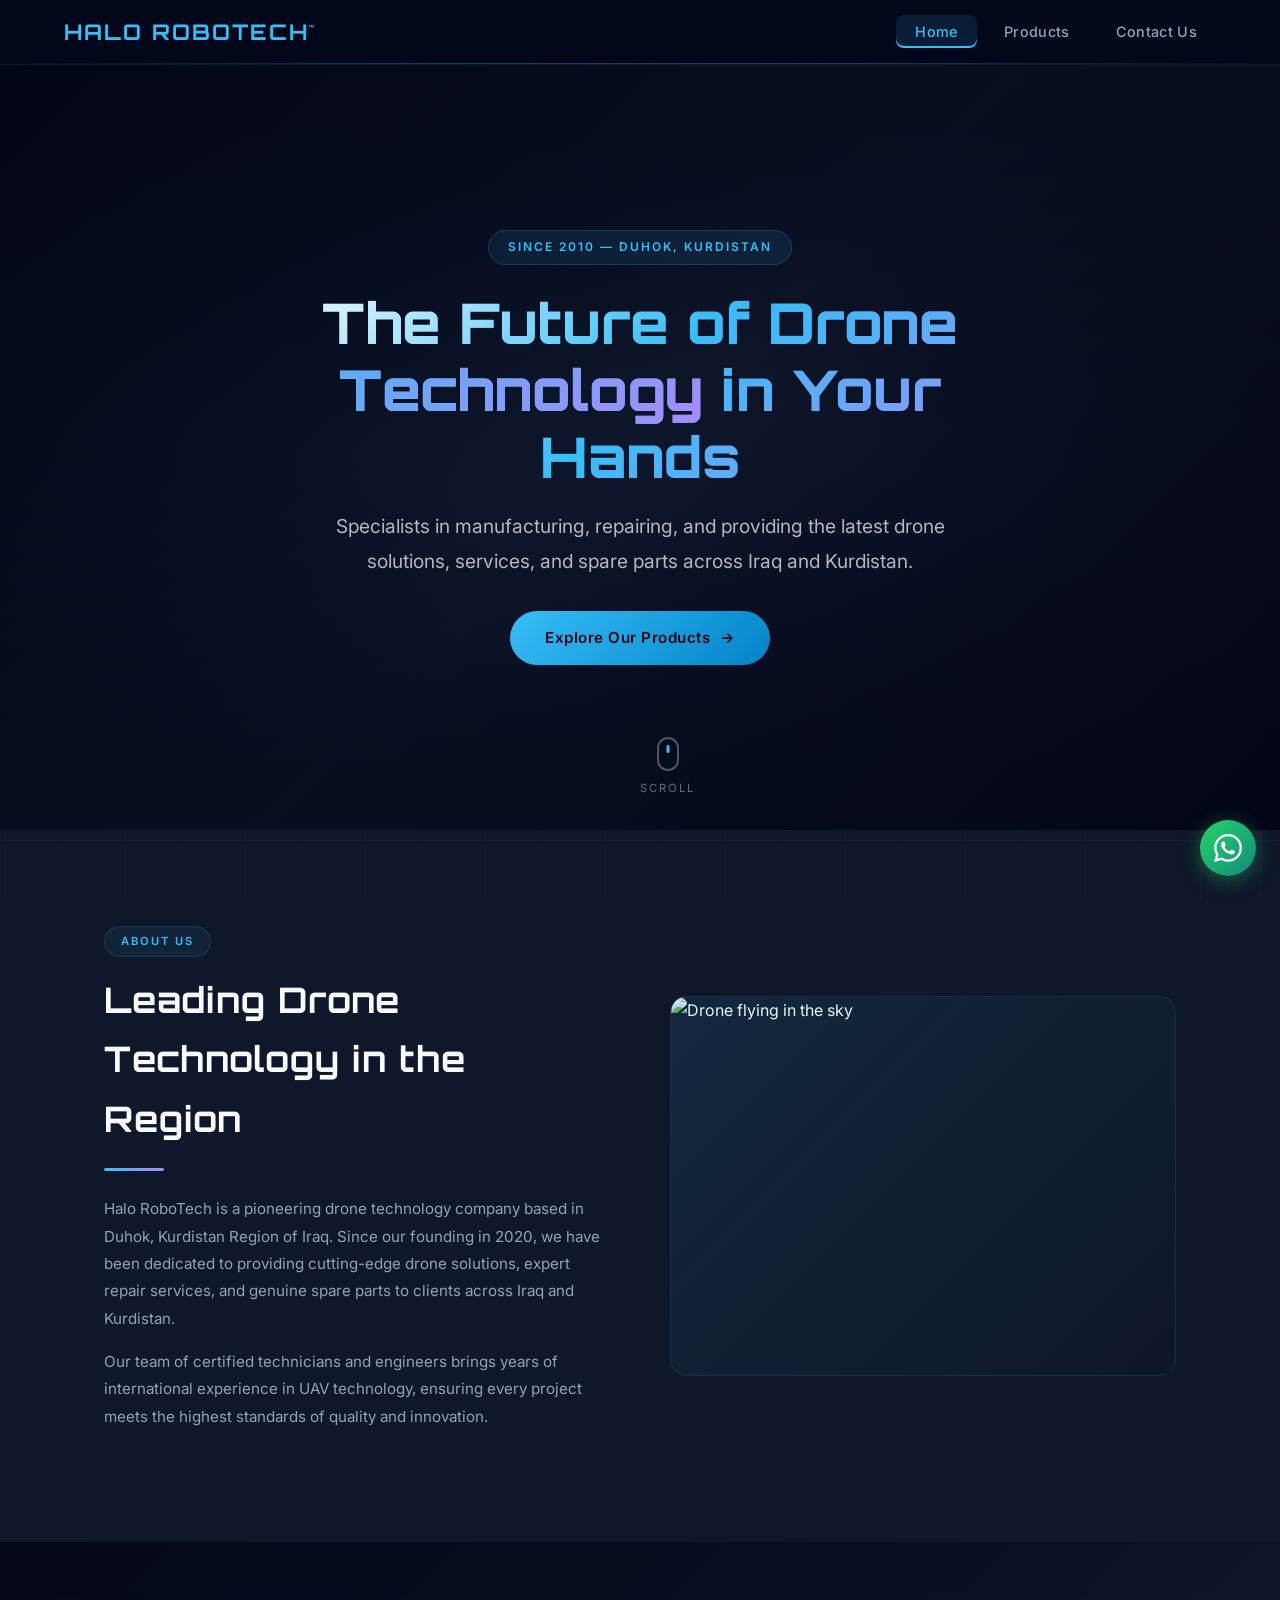
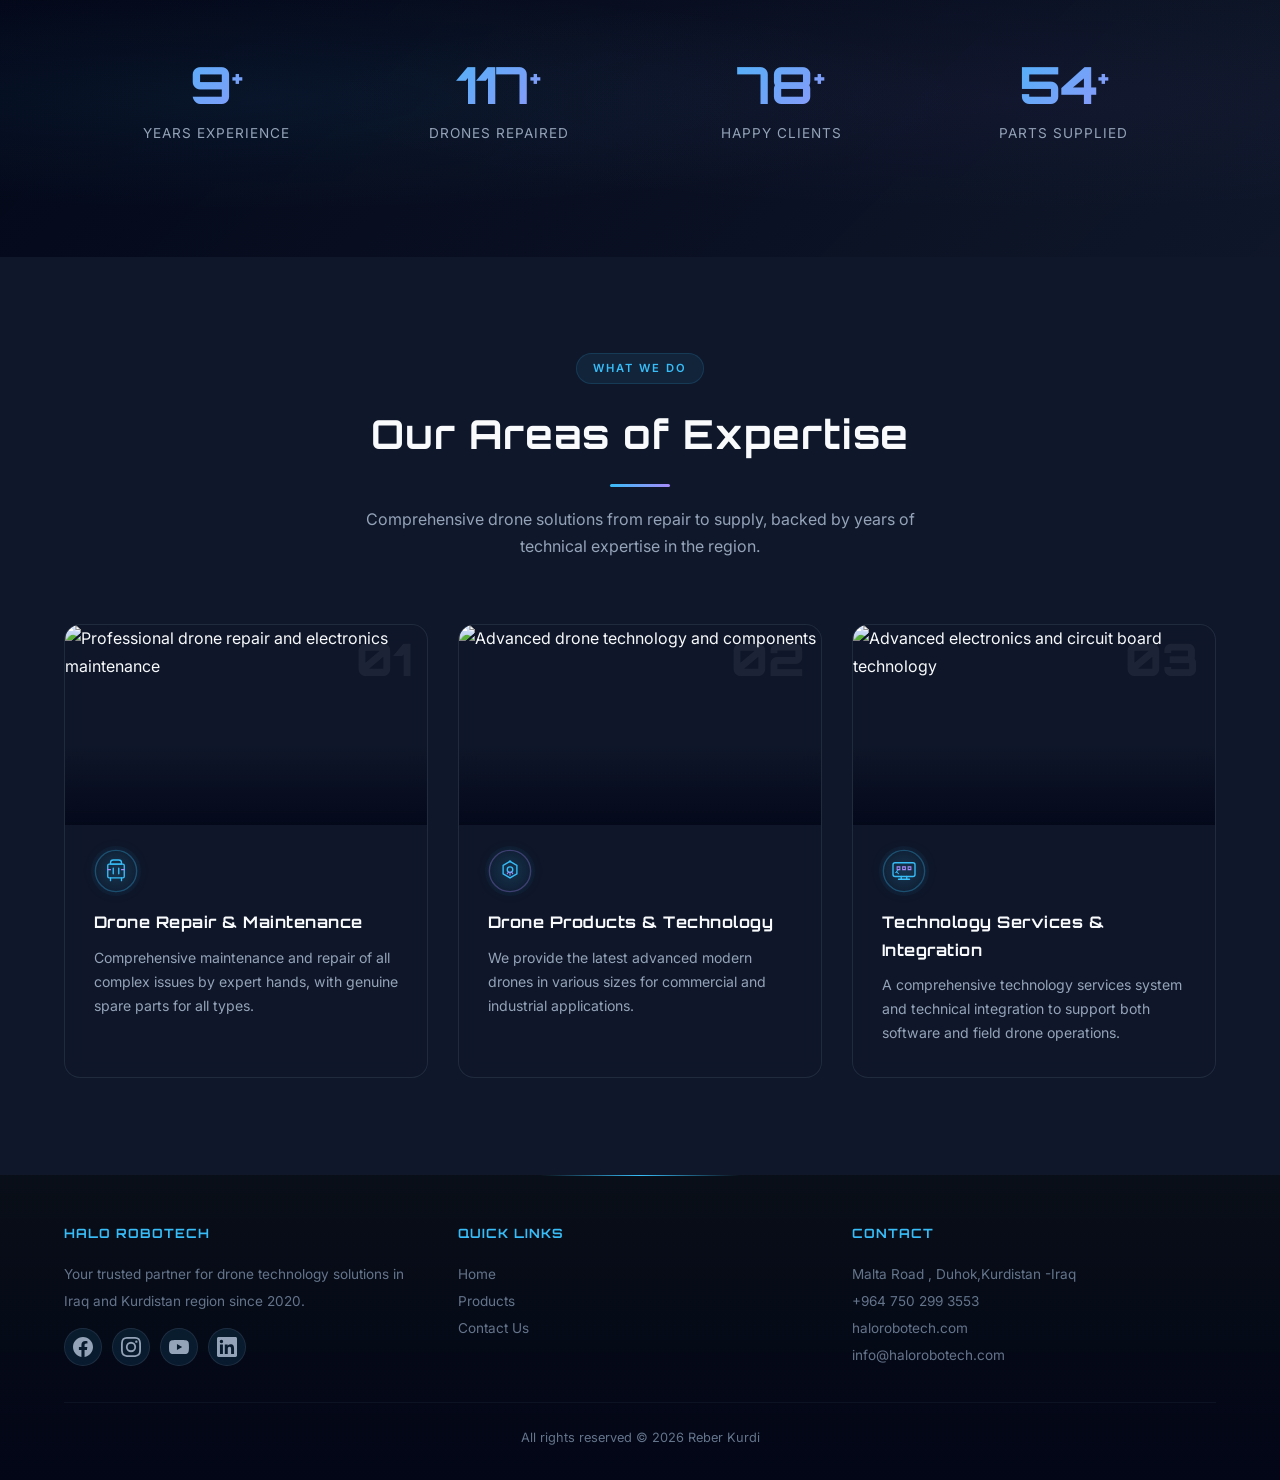
==== index.html @ e3383bbc "Add Halo RoboTech static website Static multi-page site (home, products, contact) with shared styles" ====
<!DOCTYPE html>
<html lang="en">
<head>
    <meta charset="UTF-8">
    <meta name="viewport" content="width=device-width, initial-scale=1.0">
    <title>Halo RoboTech | Home</title>
    <link rel="stylesheet" href="style.css">
</head>
<body>

    <!-- ============================================================
         HEADER
         ============================================================ -->
    <header>
        <a href="index.html" class="logo">Halo RoboTech</a>

        <!-- Hamburger -->
        <button class="hamburger" id="hamburger" aria-label="Toggle navigation">
            <span></span>
            <span></span>
            <span></span>
        </button>

        <nav id="nav">
            <ul>
                <li><a href="index.html" class="active" aria-current="page">Home</a></li>
                <li><a href="products.html">Products</a></li>
                <li><a href="contact.html">Contact Us</a></li>
            </ul>
        </nav>
    </header>

    <!-- Mobile nav overlay -->
    <div class="nav-overlay" id="navOverlay"></div>

    <!-- ============================================================
         HERO SECTION
         ============================================================ -->
    <section class="hero-slider">
        <div class="particles">
            <span class="particle"></span>
            <span class="particle"></span>
            <span class="particle"></span>
            <span class="particle"></span>
            <span class="particle"></span>
            <span class="particle"></span>
            <span class="particle"></span>
            <span class="particle"></span>
            <span class="particle"></span>
            <span class="particle"></span>
        </div>

        <div class="hero-content">
            <span class="badge">Since 2010 — Duhok, Kurdistan</span>
            <h1>The Future of <span class="highlight">Drone Technology</span> in Your Hands</h1>
            <p>Specialists in manufacturing, repairing, and providing the latest drone solutions, services, and spare parts across Iraq and Kurdistan.</p>
            <a href="products.html" class="hero-cta">
                Explore Our Products
                <span class="arrow">→</span>
            </a>
        </div>

        <div class="hero-scroll-indicator">
            <div class="mouse"></div>
            <span>Scroll</span>
        </div>
    </section>

    <!-- ============================================================
         ABOUT SECTION
         ============================================================ -->
    <section class="about-section">
        <div class="about-content fade-in">
            <span class="section-subtitle">About Us</span>
            <h2>Leading Drone Technology in the Region</h2>
            <div class="section-divider"></div>
            <p>Halo RoboTech is a pioneering drone technology company based in Duhok, Kurdistan Region of Iraq. Since our founding in 2020, we have been dedicated to providing cutting-edge drone solutions, expert repair services, and genuine spare parts to clients across Iraq and Kurdistan.</p>
            <p>Our team of certified technicians and engineers brings years of international experience in UAV technology, ensuring every project meets the highest standards of quality and innovation.</p>
        </div>
        <div class="about-image fade-in-right">
            <img src="https://images.unsplash.com/photo-1473968512647-3e447244af8f?q=80&w=100&fit=crop" alt="Drone flying in the sky" loading="lazy">
        </div>
    </section>

    <!-- ============================================================
         STATS SECTION
         ============================================================ -->
    <section class="stats-section">
        <div class="stats-grid">
            <div class="stat-item fade-in">
                <div class="stat-number" data-target="12">0<span class="stat-plus">+</span></div>
                <div class="stat-label">Years Experience</div>
            </div>
            <div class="stat-item fade-in" style="transition-delay: 0.1s;">
                <div class="stat-number" data-target="150">0<span class="stat-plus">+</span></div>
                <div class="stat-label">Drones Repaired</div>
            </div>
            <div class="stat-item fade-in" style="transition-delay: 0.2s;">
                <div class="stat-number" data-target="100">0<span class="stat-plus">+</span></div>
                <div class="stat-label">Happy Clients</div>
            </div>
            <div class="stat-item fade-in" style="transition-delay: 0.3s;">
                <div class="stat-number" data-target="70">0<span class="stat-plus">+</span></div>
                <div class="stat-label">Parts Supplied</div>
            </div>
        </div>
    </section>

    <!-- ============================================================
         SERVICES SECTION
         ============================================================ -->
    <section class="services-section">
        <div class="section-header fade-in">
            <span class="section-subtitle">What We Do</span>
            <h2>Our Areas of Expertise</h2>
            <div class="section-divider"></div>
            <p class="section-description">Comprehensive drone solutions from repair to supply, backed by years of technical expertise in the region.</p>
        </div>

        <div class="cards-container">
            <!-- Card 1 — Drone Repair -->
            <div class="card-visual fade-in">
                <div class="card-visual-img">
                    <img src="https://images.unsplash.com/photo-1581091226825-a6a2a5aee158?q=80&w=600&fit=crop" alt="Professional drone repair and electronics maintenance" loading="lazy">
                    <span class="card-number">01</span>
                </div>
                <div class="card-body">
                    <div class="icon-svg">
                        <svg viewBox="0 0 64 64" fill="none" xmlns="http://www.w3.org/2000/svg">
                            <circle cx="32" cy="32" r="30" stroke="#38bdf8" stroke-width="2" opacity="0.3"/>
                            <path d="M24 20c0-2.2 1.8-4 4-4h8c2.2 0 4 1.8 4 4v2h-16v-2z" stroke="#38bdf8" stroke-width="2" fill="none"/>
                            <rect x="20" y="22" width="24" height="20" rx="2" stroke="#38bdf8" stroke-width="2" fill="none"/>
                            <path d="M28 28v8M36 28v8" stroke="#38bdf8" stroke-width="2" stroke-linecap="round"/>
                            <path d="M20 30h4M40 30h4" stroke="#a78bfa" stroke-width="1.5" stroke-linecap="round"/>
                            <path d="M24 42v4M40 42v4" stroke="#38bdf8" stroke-width="2" stroke-linecap="round"/>
                        </svg>
                    </div>
                    <h3>Drone Repair &amp; Maintenance</h3>
                    <p>Comprehensive maintenance and repair of all complex issues by expert hands, with genuine spare parts for all types.</p>
                </div>
            </div>

            <!-- Card 2 — Drone Products -->
            <div class="card-visual fade-in" style="transition-delay: 0.15s;">
                <div class="card-visual-img">
                    <img src="https://images.unsplash.com/photo-1579829366248-204fe8413f31?q=80&w=600&fit=crop" alt="Advanced drone technology and components" loading="lazy">
                    <span class="card-number">02</span>
                </div>
                <div class="card-body">
                    <div class="icon-svg">
                        <svg viewBox="0 0 64 64" fill="none" xmlns="http://www.w3.org/2000/svg">
                            <circle cx="32" cy="32" r="30" stroke="#a78bfa" stroke-width="2" opacity="0.3"/>
                            <path d="M32 18l10 6v12l-10 6-10-6V24l10-6z" stroke="#38bdf8" stroke-width="2" fill="none"/>
                            <circle cx="32" cy="30" r="4" stroke="#38bdf8" stroke-width="2" fill="none"/>
                            <path d="M32 34v4M28 36l2-3M36 36l-2-3" stroke="#a78bfa" stroke-width="1.5" stroke-linecap="round"/>
                            <circle cx="32" cy="18" r="2" fill="#38bdf8" opacity="0.5"/>
                        </svg>
                    </div>
                    <h3>Drone Products &amp; Technology</h3>
                    <p>We provide the latest advanced modern drones in various sizes for commercial and industrial applications.</p>
                </div>
            </div>

            <!-- Card 3 — Technology Services -->
            <div class="card-visual fade-in" style="transition-delay: 0.3s;">
                <div class="card-visual-img">
                    <img src="https://images.unsplash.com/photo-1526374965328-7f61d4dc18c5?q=80&w=600&fit=crop" alt="Advanced electronics and circuit board technology" loading="lazy">
                    <span class="card-number">03</span>
                </div>
                <div class="card-body">
                    <div class="icon-svg">
                        <svg viewBox="0 0 64 64" fill="none" xmlns="http://www.w3.org/2000/svg">
                            <circle cx="32" cy="32" r="30" stroke="#38bdf8" stroke-width="2" opacity="0.3"/>
                            <rect x="16" y="20" width="32" height="20" rx="3" stroke="#38bdf8" stroke-width="2" fill="none"/>
                            <path d="M28 40v4M36 40v4" stroke="#38bdf8" stroke-width="2" stroke-linecap="round"/>
                            <path d="M24 44h16" stroke="#38bdf8" stroke-width="2" stroke-linecap="round"/>
                            <path d="M22 26h4v4h-4zM30 26h4v4h-4zM38 26h4v4h-4z" stroke="#a78bfa" stroke-width="1.5"/>
                            <path d="M20 34l3-3M24 36l-3-3" stroke="#38bdf8" stroke-width="1.5" stroke-linecap="round"/>
                        </svg>
                    </div>
                    <h3>Technology Services &amp; Integration</h3>
                    <p>A comprehensive technology services system and technical integration to support both software and field drone operations.</p>
                </div>
            </div>
        </div>
    </section>

    <!-- ============================================================
         FOOTER
         ============================================================ -->
    <footer>
        <div class="footer-content">
            <div class="footer-col">
                <h4>Halo RoboTech</h4>
                <p>Your trusted partner for drone technology solutions in Iraq and Kurdistan region since 2020.</p>
                <div class="footer-social">
                    <a href="#" aria-label="Facebook">
                        <svg class="social-svg" viewBox="0 0 24 24" xmlns="http://www.w3.org/2000/svg">
                            <path d="M24 12.073c0-6.627-5.373-12-12-12s-12 5.373-12 12c0 5.99 4.388 10.954 10.125 11.854v-8.385H7.078v-3.47h3.047V9.43c0-3.007 1.792-4.669 4.533-4.669 1.312 0 2.686.235 2.686.235v2.953H15.83c-1.491 0-1.956.925-1.956 1.874v2.25h3.328l-.532 3.47h-2.796v8.385C19.612 23.027 24 18.062 24 12.073z"/>
                        </svg>
                    </a>
                    <a href="#" aria-label="Instagram">
                        <svg class="social-svg" viewBox="0 0 24 24" xmlns="http://www.w3.org/2000/svg">
                            <path d="M12 2.163c3.204 0 3.584.012 4.85.07 3.252.148 4.771 1.691 4.919 4.919.058 1.265.069 1.645.069 4.849 0 3.205-.012 3.584-.069 4.849-.149 3.225-1.664 4.771-4.919 4.919-1.266.058-1.644.07-4.85.07-3.204 0-3.584-.012-4.849-.07-3.26-.149-4.771-1.699-4.919-4.92-.058-1.265-.07-1.644-.07-4.849 0-3.204.013-3.583.07-4.849.149-3.227 1.664-4.771 4.919-4.919 1.266-.057 1.645-.069 4.849-.069zM12 0C8.741 0 8.333.014 7.053.072 2.695.272.273 2.69.073 7.052.014 8.333 0 8.741 0 12c0 3.259.014 3.668.072 4.948.2 4.358 2.618 6.78 6.98 6.98C8.333 23.986 8.741 24 12 24c3.259 0 3.668-.014 4.948-.072 4.354-.2 6.782-2.618 6.979-6.98.059-1.28.073-1.689.073-4.948 0-3.259-.014-3.667-.072-4.947-.196-4.354-2.617-6.78-6.979-6.98C15.668.014 15.259 0 12 0zm0 5.838a6.162 6.162 0 100 12.324 6.162 6.162 0 000-12.324zM12 16a4 4 0 110-8 4 4 0 010 8zm6.406-11.845a1.44 1.44 0 100 2.881 1.44 1.44 0 000-2.881z"/>
                        </svg>
                    </a>
                    <a href="#" aria-label="YouTube">
                        <svg class="social-svg" viewBox="0 0 24 24" xmlns="http://www.w3.org/2000/svg">
                            <path d="M23.498 6.186a3.016 3.016 0 00-2.122-2.136C19.505 3.545 12 3.545 12 3.545s-7.505 0-9.377.505A3.017 3.017 0 00.502 6.186C0 8.07 0 12 0 12s0 3.93.502 5.814a3.016 3.016 0 002.122 2.136c1.871.505 9.376.505 9.376.505s7.505 0 9.377-.505a3.015 3.015 0 002.122-2.136C24 15.93 24 12 24 12s0-3.93-.502-5.814zM9.545 15.568V8.432L15.818 12l-6.273 3.568z"/>
                        </svg>
                    </a>
                    <a href="#" aria-label="LinkedIn">
                        <svg class="social-svg" viewBox="0 0 24 24" xmlns="http://www.w3.org/2000/svg">
                            <path d="M20.447 20.452h-3.554v-5.569c0-1.328-.027-3.037-1.852-3.037-1.853 0-2.136 1.445-2.136 2.939v5.667H9.351V9h3.414v1.561h.046c.477-.9 1.637-1.85 3.37-1.85 3.601 0 4.267 2.37 4.267 5.455v6.286zM5.337 7.433a2.062 2.062 0 01-2.063-2.065 2.064 2.064 0 112.063 2.065zm1.782 13.019H3.555V9h3.564v11.452zM22.225 0H1.771C.792 0 0 .774 0 1.729v20.542C0 23.227.792 24 1.771 24h20.451C23.2 24 24 23.227 24 22.271V1.729C24 .774 23.2 0 22.222 0h.003z"/>
                        </svg>
                    </a>
                </div>
            </div>
            <div class="footer-col">
                <h4>Quick Links</h4>
                <a href="index.html">Home</a><br>
                <a href="products.html">Products</a><br>
                <a href="contact.html">Contact Us</a>
            </div>
            <div class="footer-col">
                <h4>Contact</h4>
                <p>Malta Road , Duhok,Kurdistan -Iraq</p>
                <p>+964 750 299 3553</p>
                <p>halorobotech.com</p>
                <p>info@halorobotech.com</p>
            </div>
        </div>
        <div class="footer-bottom">
            <p>All rights reserved &copy; 2026 Reber Kurdi</p>
        </div>
    </footer>

    <!-- ============================================================
         FLOATING WHATSAPP
         ============================================================ -->
    <div class="float-whatsapp">
        <span class="tooltip">Chat with us!</span>
        <a href="https://wa.me/9647502993553" target="_blank" rel="noopener" class="whatsapp-btn" aria-label="Chat on WhatsApp">
            <svg width="28" height="28" viewBox="0 0 24 24" fill="white" xmlns="http://www.w3.org/2000/svg">
                <path d="M17.472 14.382c-.297-.149-1.758-.867-2.03-.967-.273-.099-.471-.148-.67.15-.197.297-.767.966-.94 1.164-.173.199-.347.223-.644.075-.297-.15-1.255-.463-2.39-1.475-.883-.788-1.48-1.761-1.653-2.059-.173-.297-.018-.458.13-.606.134-.133.298-.347.446-.52.149-.174.198-.298.298-.497.099-.198.05-.371-.025-.52-.075-.149-.669-1.612-.916-2.207-.242-.579-.487-.5-.669-.51-.173-.008-.371-.01-.57-.01-.198 0-.52.074-.792.372-.272.297-1.04 1.016-1.04 2.479 0 1.462 1.065 2.875 1.213 3.074.149.198 2.096 3.2 5.077 4.487.709.306 1.262.489 1.694.625.712.227 1.36.195 1.871.118.571-.085 1.758-.719 2.006-1.413.248-.694.248-1.289.173-1.413-.074-.124-.272-.198-.57-.347m-5.421 7.403h-.004a9.87 9.87 0 01-5.031-1.378l-.361-.214-3.741.982.998-3.648-.235-.374a9.86 9.86 0 01-1.51-5.26c.001-5.45 4.436-9.884 9.888-9.884 2.64 0 5.122 1.03 6.988 2.898a9.825 9.825 0 012.893 6.994c-.003 5.45-4.437 9.884-9.885 9.884m8.413-18.297A11.815 11.815 0 0012.05 0C5.495 0 .16 5.335.157 11.892c0 2.096.547 4.142 1.588 5.945L.057 24l6.305-1.654a11.882 11.882 0 005.683 1.448h.005c6.554 0 11.89-5.335 11.893-11.893a11.821 11.821 0 00-3.48-8.413z"/>
            </svg>
        </a>
    </div>

    <!-- ============================================================
         BACK TO TOP
         ============================================================ -->
    <button class="back-to-top" id="backToTop" aria-label="Back to top">↑</button>

    <!-- ============================================================
         SCRIPTS
         ============================================================ -->
    <script>
        // --- Mobile Menu ---
        const hamburger = document.getElementById('hamburger');
        const nav = document.getElementById('nav');
        const overlay = document.getElementById('navOverlay');

        function toggleMenu() {
            hamburger.classList.toggle('active');
            nav.classList.toggle('open');
            overlay.classList.toggle('active');
            document.body.style.overflow = nav.classList.contains('open') ? 'hidden' : '';
        }

        hamburger.addEventListener('click', toggleMenu);
        overlay.addEventListener('click', toggleMenu);

        nav.querySelectorAll('a').forEach(link => {
            link.addEventListener('click', () => {
                if (nav.classList.contains('open')) toggleMenu();
            });
        });

        // --- Scroll Animations ---
        const observer = new IntersectionObserver((entries) => {
            entries.forEach(entry => {
                if (entry.isIntersecting) {
                    entry.target.classList.add('visible');
                }
            });
        }, { threshold: 0.1, rootMargin: '0px 0px -50px 0px' });

        document.querySelectorAll('.fade-in, .fade-in-left, .fade-in-right').forEach(el => observer.observe(el));

        // --- Animated Counters ---
        const counterObserver = new IntersectionObserver((entries) => {
            entries.forEach(entry => {
                if (entry.isIntersecting) {
                    const el = entry.target;
                    const target = parseInt(el.getAttribute('data-target'));
                    if (!target) return;
                    const duration = 2000;
                    const start = performance.now();

                    const plusSpan = el.querySelector('.stat-plus');

                    function update(currentTime) {
                        const elapsed = currentTime - start;
                        const progress = Math.min(elapsed / duration, 1);
                        const eased = 1 - Math.pow(1 - progress, 3);
                        const current = Math.floor(eased * target);
                        const textNode = document.createTextNode(current.toLocaleString());
                        el.innerHTML = '';
                        el.appendChild(textNode);
                        if (plusSpan) {
                            el.appendChild(plusSpan.cloneNode(true));
                        } else {
                            el.appendChild(document.createTextNode('+'));
                        }
                        if (progress < 1) requestAnimationFrame(update);
                    }

                    requestAnimationFrame(update);
                    counterObserver.unobserve(el);
                }
            });
        }, { threshold: 0.5 });

        document.querySelectorAll('.stat-number').forEach(el => counterObserver.observe(el));

        // --- Back to Top ---
        const backToTop = document.getElementById('backToTop');

        window.addEventListener('scroll', () => {
            if (window.scrollY > 500) {
                backToTop.classList.add('show');
            } else {
                backToTop.classList.remove('show');
            }
        });

        backToTop.addEventListener('click', () => {
            window.scrollTo({ top: 0, behavior: 'smooth' });
        });
    </script>

</body>
</html>
---- style.css ----
/* ============================================================
   Halo RoboTech — Premium Dark Tech Theme
   ============================================================ */

/* --- Google Fonts --- */
@import url('https://fonts.googleapis.com/css2?family=Orbitron:wght@400;500;600;700;800;900&family=Inter:wght@300;400;500;600;700&display=swap');

/* --- CSS Custom Properties --- */
:root {
    --primary: #38bdf8;
    --primary-glow: rgba(56, 189, 248, 0.3);
    --primary-dark: #0284c7;
    --accent: #a78bfa;
    --accent-glow: rgba(167, 139, 250, 0.3);
    --success: #22c55e;
    --bg-deep: #020617;
    --bg-dark: #0f172a;
    --bg-card: #1e293b;
    --bg-card-hover: #253349;
    --border: #334155;
    --text: #f8fafc;
    --text-muted: #94a3b8;
    --text-dim: #64748b;
    --font-heading: 'Orbitron', monospace, sans-serif;
    --font-body: 'Inter', -apple-system, BlinkMacSystemFont, sans-serif;
    --transition: 0.3s cubic-bezier(0.4, 0, 0.2, 1);
    --shadow-card: 0 4px 20px rgba(0, 0, 0, 0.3);
    --shadow-glow: 0 0 30px var(--primary-glow);
    --radius: 16px;
    --radius-sm: 10px;
}

/* --- Reset & Base --- */
*,
*::before,
*::after {
    margin: 0;
    padding: 0;
    box-sizing: border-box;
}

html {
    scroll-behavior: smooth;
    scrollbar-width: thin;
    scrollbar-color: var(--primary) var(--bg-deep);
}

::-webkit-scrollbar {
    width: 6px;
}

::-webkit-scrollbar-track {
    background: var(--bg-deep);
}

::-webkit-scrollbar-thumb {
    background: var(--primary);
    border-radius: 3px;
}

body {
    font-family: var(--font-body);
    background-color: var(--bg-dark);
    color: var(--text);
    line-height: 1.7;
    overflow-x: hidden;
    -webkit-font-smoothing: antialiased;
    -moz-osx-font-smoothing: grayscale;
}

a {
    text-decoration: none;
    color: inherit;
}

img {
    max-width: 100%;
    display: block;
}

/* --- Animated Background Grid --- */
body::before {
    content: '';
    position: fixed;
    top: 0;
    left: 0;
    width: 100%;
    height: 100%;
    background-image:
        linear-gradient(rgba(56, 189, 248, 0.03) 1px, transparent 1px),
        linear-gradient(90deg, rgba(56, 189, 248, 0.03) 1px, transparent 1px);
    background-size: 60px 60px;
    pointer-events: none;
    z-index: 0;
}

/* --- Selection --- */
::selection {
    background: var(--primary);
    color: var(--bg-deep);
}

/* ============================================================
   HEADER & NAVIGATION
   ============================================================ */

header {
    background: rgba(2, 6, 23, 0.85);
    backdrop-filter: blur(20px) saturate(1.5);
    -webkit-backdrop-filter: blur(20px) saturate(1.5);
    position: sticky;
    top: 0;
    z-index: 1000;
    display: flex;
    justify-content: space-between;
    align-items: center;
    padding: 0.85rem 5%;
    border-bottom: 1px solid rgba(56, 189, 248, 0.1);
    transition: var(--transition);
}

header::after {
    content: '';
    position: absolute;
    bottom: 0;
    left: 0;
    width: 100%;
    height: 1px;
    background: linear-gradient(90deg, transparent, var(--primary), var(--accent), transparent);
    opacity: 0.3;
}

.logo {
    font-family: var(--font-heading);
    font-size: 1.35rem;
    font-weight: 700;
    color: var(--primary);
    letter-spacing: 2px;
    text-transform: uppercase;
    position: relative;
    transition: var(--transition);
    cursor: pointer;
}

.logo:hover {
    text-shadow: 0 0 20px var(--primary-glow);
}

.logo::after {
    content: '™';
    font-size: 0.5rem;
    vertical-align: super;
    color: var(--accent);
}

/* --- Hamburger Menu Button --- */
.hamburger {
    display: none;
    flex-direction: column;
    gap: 5px;
    cursor: pointer;
    padding: 4px;
    background: none;
    border: none;
    z-index: 1001;
}

.hamburger span {
    display: block;
    width: 24px;
    height: 2px;
    background: var(--text);
    border-radius: 2px;
    transition: all 0.3s ease;
}

.hamburger.active span:nth-child(1) {
    transform: rotate(45deg) translate(5px, 5px);
}

.hamburger.active span:nth-child(2) {
    opacity: 0;
}

.hamburger.active span:nth-child(3) {
    transform: rotate(-45deg) translate(5px, -5px);
}

/* Navigation */
nav ul {
    display: flex;
    list-style: none;
    gap: 8px;
}

nav a {
    padding: 0.5rem 1.2rem;
    border-radius: 8px;
    font-weight: 500;
    font-size: 0.9rem;
    color: var(--text-muted);
    transition: all var(--transition);
    position: relative;
    letter-spacing: 0.3px;
}

nav a:hover {
    color: var(--text);
    background: rgba(56, 189, 248, 0.08);
}

nav a.active {
    color: var(--primary);
    background: rgba(56, 189, 248, 0.12);
    box-shadow: inset 0 -2px 0 var(--primary);
}

/* Mobile nav overlay */
.nav-overlay {
    display: none;
    position: fixed;
    top: 0;
    left: 0;
    width: 100%;
    height: 100%;
    background: rgba(2, 6, 23, 0.6);
    backdrop-filter: blur(4px);
    z-index: 998;
}

.nav-overlay.active {
    display: block;
}

/* ============================================================
   HERO / BANNER SECTION
   ============================================================ */

.hero-slider {
    position: relative;
    min-height: 85vh;
    display: flex;
    flex-direction: column;
    justify-content: center;
    align-items: center;
    text-align: center;
    padding: 0 20px;
    overflow: hidden;
    background: var(--bg-deep);
}

/* Background image with parallax feel */
.hero-slider::before {
    content: '';
    position: absolute;
    top: 0;
    left: 0;
    width: 100%;
    height: 100%;
    background:
        url('https://images.unsplash.com/photo-1527977966376-1c8408f9f108?q=80&w=1920') center/cover no-repeat;
    filter: brightness(0.3) saturate(0.8);
    transform: scale(1.05);
    animation: heroZoom 20s ease-in-out infinite alternate;
}

@keyframes heroZoom {
    0% { transform: scale(1.05); }
    100% { transform: scale(1.15); }
}

/* Gradient overlay */
.hero-slider::after {
    content: '';
    position: absolute;
    top: 0;
    left: 0;
    width: 100%;
    height: 100%;
    background:
        linear-gradient(135deg, rgba(2, 6, 23, 0.85) 0%, rgba(15, 23, 42, 0.5) 50%, rgba(2, 6, 23, 0.85) 100%),
        radial-gradient(ellipse at 30% 50%, rgba(56, 189, 248, 0.08) 0%, transparent 60%),
        radial-gradient(ellipse at 70% 50%, rgba(167, 139, 250, 0.06) 0%, transparent 60%);
    z-index: 1;
}

/* Particle-like floating dots */
.hero-slider .particles {
    position: absolute;
    top: 0;
    left: 0;
    width: 100%;
    height: 100%;
    z-index: 2;
    pointer-events: none;
    overflow: hidden;
}

.hero-slider .particle {
    position: absolute;
    width: 3px;
    height: 3px;
    background: var(--primary);
    border-radius: 50%;
    opacity: 0;
    animation: floatParticle 8s infinite;
    box-shadow: 0 0 6px var(--primary-glow);
}

.hero-slider .particle:nth-child(1) { left: 10%; animation-delay: 0s; }
.hero-slider .particle:nth-child(2) { left: 25%; animation-delay: 1.2s; width: 2px; height: 2px; }
.hero-slider .particle:nth-child(3) { left: 40%; animation-delay: 2.5s; background: var(--accent); box-shadow: 0 0 6px var(--accent-glow); }
.hero-slider .particle:nth-child(4) { left: 55%; animation-delay: 0.8s; width: 4px; height: 4px; }
.hero-slider .particle:nth-child(5) { left: 70%; animation-delay: 3.2s; background: var(--accent); box-shadow: 0 0 6px var(--accent-glow); }
.hero-slider .particle:nth-child(6) { left: 85%; animation-delay: 1.8s; }
.hero-slider .particle:nth-child(7) { left: 50%; animation-delay: 4.5s; width: 2px; height: 2px; }
.hero-slider .particle:nth-child(8) { left: 15%; animation-delay: 3.8s; background: var(--accent); box-shadow: 0 0 6px var(--accent-glow); }
.hero-slider .particle:nth-child(9) { left: 65%; animation-delay: 2s; width: 3px; height: 3px; }
.hero-slider .particle:nth-child(10) { left: 90%; animation-delay: 5s; }

@keyframes floatParticle {
    0% { top: 100%; opacity: 0; }
    20% { opacity: 0.8; }
    80% { opacity: 0.8; }
    100% { top: -10%; opacity: 0; }
}

/* Hero content */
.hero-slider .hero-content {
    position: relative;
    z-index: 3;
    max-width: 800px;
    animation: fadeInUp 1s ease-out;
}

@keyframes fadeInUp {
    from { opacity: 0; transform: translateY(40px); }
    to { opacity: 1; transform: translateY(0); }
}

.hero-slider .badge {
    display: inline-block;
    padding: 0.4rem 1.2rem;
    margin-bottom: 1.5rem;
    font-size: 0.75rem;
    font-weight: 600;
    letter-spacing: 2px;
    text-transform: uppercase;
    color: var(--primary);
    background: rgba(56, 189, 248, 0.1);
    border: 1px solid rgba(56, 189, 248, 0.2);
    border-radius: 50px;
    animation: fadeInUp 1s ease-out 0.2s both;
    backdrop-filter: blur(10px);
}

.hero-slider h1 {
    font-family: var(--font-heading);
    font-size: clamp(2rem, 5vw, 3.5rem);
    font-weight: 800;
    margin-bottom: 1.2rem;
    line-height: 1.2;
    background: linear-gradient(135deg, #ffffff 0%, var(--primary) 50%, var(--accent) 100%);
    -webkit-background-clip: text;
    -webkit-text-fill-color: transparent;
    background-clip: text;
    animation: fadeInUp 1s ease-out 0.3s both;
}

.hero-slider h1 .highlight {
    background: linear-gradient(135deg, var(--primary), var(--accent));
    -webkit-background-clip: text;
    -webkit-text-fill-color: transparent;
    background-clip: text;
}

.hero-slider p {
    font-size: clamp(1rem, 2vw, 1.2rem);
    max-width: 640px;
    margin: 0 auto 2rem;
    color: rgba(255, 255, 255, 0.7);
    line-height: 1.8;
    animation: fadeInUp 1s ease-out 0.4s both;
}

/* CTA Button */
.hero-cta {
    display: inline-flex;
    align-items: center;
    gap: 10px;
    padding: 0.9rem 2.2rem;
    font-family: var(--font-body);
    font-weight: 600;
    font-size: 0.95rem;
    color: var(--bg-deep);
    background: linear-gradient(135deg, var(--primary), var(--primary-dark));
    border: none;
    border-radius: 50px;
    cursor: pointer;
    transition: all var(--transition);
    animation: fadeInUp 1s ease-out 0.5s both;
    position: relative;
    overflow: hidden;
    letter-spacing: 0.5px;
}

.hero-cta::before {
    content: '';
    position: absolute;
    top: 0;
    left: -100%;
    width: 100%;
    height: 100%;
    background: linear-gradient(90deg, transparent, rgba(255, 255, 255, 0.2), transparent);
    transition: left 0.6s;
}

.hero-cta:hover::before {
    left: 100%;
}

.hero-cta:hover {
    transform: translateY(-2px);
    box-shadow: 0 8px 30px rgba(56, 189, 248, 0.4);
}

.hero-cta:active {
    transform: translateY(0);
}

.hero-cta .arrow {
    transition: transform var(--transition);
    display: inline-block;
}

.hero-cta:hover .arrow {
    transform: translateX(4px);
}

/* Hero scroll indicator */
.hero-scroll-indicator {
    position: absolute;
    bottom: 2rem;
    left: 50%;
    transform: translateX(-50%);
    z-index: 3;
    display: flex;
    flex-direction: column;
    align-items: center;
    gap: 8px;
    color: rgba(255, 255, 255, 0.4);
    font-size: 0.7rem;
    letter-spacing: 2px;
    text-transform: uppercase;
    animation: fadeInUp 1s ease-out 0.8s both;
}

.hero-scroll-indicator .mouse {
    width: 22px;
    height: 34px;
    border: 2px solid rgba(255, 255, 255, 0.3);
    border-radius: 12px;
    position: relative;
}

.hero-scroll-indicator .mouse::after {
    content: '';
    position: absolute;
    top: 6px;
    left: 50%;
    transform: translateX(-50%);
    width: 3px;
    height: 8px;
    background: var(--primary);
    border-radius: 2px;
    animation: scrollWheel 2s ease-in-out infinite;
}

@keyframes scrollWheel {
    0%, 100% { transform: translateX(-50%) translateY(0); opacity: 1; }
    50% { transform: translateX(-50%) translateY(6px); opacity: 0.3; }
}

/* ============================================================
   SVG ICON SYSTEM
   ============================================================ */

.icon-svg {
    width: 64px;
    height: 64px;
    display: inline-flex;
    align-items: center;
    justify-content: center;
    margin-bottom: 1.2rem;
    position: relative;
    z-index: 1;
    transition: transform 0.4s;
}

.icon-svg svg {
    width: 100%;
    height: 100%;
    filter: drop-shadow(0 0 8px rgba(56, 189, 248, 0.3));
}

.card:hover .icon-svg {
    transform: scale(1.15) rotate(-5deg);
}

.icon-svg::after {
    content: '';
    position: absolute;
    top: 50%;
    left: 50%;
    transform: translate(-50%, -50%);
    width: 70px;
    height: 70px;
    background: radial-gradient(circle, rgba(56, 189, 248, 0.12), transparent);
    border-radius: 50%;
    z-index: -1;
    transition: all 0.4s;
}

.card:hover .icon-svg::after {
    width: 90px;
    height: 90px;
    background: radial-gradient(circle, rgba(56, 189, 248, 0.25), transparent);
}

/* Social SVG icons */
.social-svg {
    width: 20px;
    height: 20px;
    fill: currentColor;
    transition: fill var(--transition);
}

.footer-social a:hover .social-svg {
    fill: #020617;
}

/* ============================================================
   CARD WITH IMAGE (Visual Cards)
   ============================================================ */

.card-visual {
    background: rgba(15, 23, 42, 0.8);
    border-radius: var(--radius);
    border: 1px solid rgba(51, 65, 85, 0.5);
    overflow: hidden;
    transition: all 0.4s cubic-bezier(0.4, 0, 0.2, 1);
    position: relative;
    backdrop-filter: blur(10px);
    text-align: left;
}

.card-visual:hover {
    transform: translateY(-8px);
    border-color: rgba(56, 189, 248, 0.3);
    box-shadow: 0 20px 60px rgba(0, 0, 0, 0.4), 0 0 30px rgba(56, 189, 248, 0.05);
}

.card-visual .card-visual-img {
    width: 100%;
    height: 200px;
    overflow: hidden;
    position: relative;
}

.card-visual .card-visual-img img {
    width: 100%;
    height: 100%;
    object-fit: cover;
    transition: transform 0.6s ease;
}

.card-visual:hover .card-visual-img img {
    transform: scale(1.08);
}

.card-visual .card-visual-img::after {
    content: '';
    position: absolute;
    inset: 0;
    background: linear-gradient(180deg, transparent 60%, rgba(2, 6, 23, 0.8));
    pointer-events: none;
}

.card-visual .card-number {
    position: absolute;
    top: 12px;
    right: 16px;
    font-family: var(--font-heading);
    font-size: 2.8rem;
    font-weight: 900;
    color: rgba(255, 255, 255, 0.06);
    line-height: 1;
    user-select: none;
    z-index: 2;
}

.card-visual .card-body {
    padding: 1.5rem 1.8rem 2rem;
}

.card-visual .card-body h3 {
    font-family: var(--font-heading);
    font-size: 1rem;
    color: var(--text);
    margin-bottom: 0.6rem;
    letter-spacing: 0.5px;
}

.card-visual .card-body p {
    color: var(--text-muted);
    font-size: 0.88rem;
    line-height: 1.7;
}

.card-visual .card-body .icon-svg {
    width: 44px;
    height: 44px;
    margin-bottom: 1rem;
}

.card-visual .card-body .icon-svg::after {
    width: 50px;
    height: 50px;
}

/* ============================================================
   SERVICES / CARDS SECTION
   ============================================================ */

.services-section {
    padding: 6rem 5%;
    text-align: center;
    position: relative;
}

.section-header {
    margin-bottom: 4rem;
    position: relative;
}

.section-subtitle {
    display: inline-block;
    padding: 0.3rem 1rem;
    margin-bottom: 1rem;
    font-size: 0.7rem;
    font-weight: 600;
    letter-spacing: 2px;
    text-transform: uppercase;
    color: var(--primary);
    background: rgba(56, 189, 248, 0.08);
    border: 1px solid rgba(56, 189, 248, 0.15);
    border-radius: 50px;
}

.services-section h2 {
    font-family: var(--font-heading);
    font-size: clamp(1.8rem, 3.5vw, 2.5rem);
    font-weight: 700;
    color: var(--text);
    margin-bottom: 1rem;
    letter-spacing: 1px;
}

.section-divider {
    width: 60px;
    height: 3px;
    margin: 0 auto;
    background: linear-gradient(90deg, var(--primary), var(--accent));
    border-radius: 2px;
}

.section-description {
    max-width: 600px;
    margin: 1.2rem auto 0;
    color: var(--text-muted);
    font-size: 1rem;
}

.cards-container {
    display: grid;
    grid-template-columns: repeat(auto-fit, minmax(300px, 1fr));
    gap: 30px;
    max-width: 1200px;
    margin: 0 auto;
}

.card {
    background: linear-gradient(145deg, rgba(30, 41, 59, 0.8), rgba(30, 41, 59, 0.4));
    padding: 3rem 2rem;
    border-radius: var(--radius);
    border: 1px solid rgba(51, 65, 85, 0.5);
    transition: all 0.4s cubic-bezier(0.4, 0, 0.2, 1);
    position: relative;
    overflow: hidden;
    backdrop-filter: blur(10px);
    text-align: center;
}

.card::before {
    content: '';
    position: absolute;
    top: 0;
    left: 0;
    width: 100%;
    height: 100%;
    background: linear-gradient(135deg, rgba(56, 189, 248, 0.05), transparent 60%);
    opacity: 0;
    transition: opacity 0.4s;
}

.card::after {
    content: '';
    position: absolute;
    inset: -1px;
    border-radius: var(--radius);
    padding: 1px;
    background: linear-gradient(135deg, transparent, transparent);
    -webkit-mask: linear-gradient(#fff 0 0) content-box, linear-gradient(#fff 0 0);
    -webkit-mask-composite: xor;
    mask-composite: exclude;
    transition: all 0.4s;
}

.card:hover {
    transform: translateY(-10px) scale(1.02);
    border-color: rgba(56, 189, 248, 0.3);
    box-shadow: 0 20px 60px rgba(0, 0, 0, 0.4), 0 0 30px rgba(56, 189, 248, 0.05);
}

.card:hover::before { opacity: 1; }

.card:hover::after {
    background: linear-gradient(135deg, var(--primary), var(--accent), transparent);
}

.card-icon {
    margin-bottom: 1.2rem;
    display: inline-block;
    position: relative;
    z-index: 1;
    transition: transform 0.4s;
}

.card-icon svg {
    width: 56px;
    height: 56px;
    filter: drop-shadow(0 0 8px rgba(56, 189, 248, 0.3));
}

.card:hover .card-icon {
    transform: scale(1.15) rotate(-5deg);
}

.card-icon::after {
    content: '';
    position: absolute;
    top: 50%;
    left: 50%;
    transform: translate(-50%, -50%);
    width: 70px;
    height: 70px;
    background: radial-gradient(circle, rgba(56, 189, 248, 0.1), transparent);
    border-radius: 50%;
    z-index: -1;
    transition: all 0.4s;
}

.card:hover .card-icon::after {
    width: 90px;
    height: 90px;
    background: radial-gradient(circle, rgba(56, 189, 248, 0.2), transparent);
}

.card h3 {
    font-family: var(--font-heading);
    font-size: 1.1rem;
    margin-bottom: 0.8rem;
    color: var(--text);
    letter-spacing: 0.5px;
    position: relative;
    z-index: 1;
}

.card p {
    color: var(--text-muted);
    font-size: 0.92rem;
    line-height: 1.7;
    position: relative;
    z-index: 1;
}

/* Card number decoration */
.card .card-number {
    position: absolute;
    top: 10px;
    right: 15px;
    font-family: var(--font-heading);
    font-size: 3.5rem;
    font-weight: 900;
    color: rgba(56, 189, 248, 0.04);
    line-height: 1;
    user-select: none;
    transition: all 0.4s;
}

.card:hover .card-number {
    color: rgba(56, 189, 248, 0.08);
    transform: scale(1.1);
}

/* ============================================================
   STATS / COUNTERS SECTION
   ============================================================ */

.stats-section {
    padding: 5rem 5%;
    background: linear-gradient(135deg, rgba(2, 6, 23, 0.9), rgba(15, 23, 42, 0.8));
    position: relative;
    overflow: hidden;
}

.stats-section::before {
    content: '';
    position: absolute;
    top: 0;
    left: 0;
    width: 100%;
    height: 100%;
    background:
        radial-gradient(ellipse at 20% 50%, rgba(56, 189, 248, 0.06) 0%, transparent 50%),
        radial-gradient(ellipse at 80% 50%, rgba(167, 139, 250, 0.04) 0%, transparent 50%);
    pointer-events: none;
}

.stats-grid {
    display: grid;
    grid-template-columns: repeat(auto-fit, minmax(200px, 1fr));
    gap: 30px;
    max-width: 1100px;
    margin: 0 auto;
    position: relative;
    z-index: 1;
}

.stat-item {
    text-align: center;
    padding: 2rem 1rem;
}

.stat-number {
    font-family: var(--font-heading);
    font-size: clamp(2.5rem, 4vw, 3.5rem);
    font-weight: 800;
    background: linear-gradient(135deg, var(--primary), var(--accent));
    -webkit-background-clip: text;
    -webkit-text-fill-color: transparent;
    background-clip: text;
    line-height: 1.2;
}

.stat-label {
    font-size: 0.85rem;
    color: var(--text-muted);
    margin-top: 0.4rem;
    letter-spacing: 1px;
    text-transform: uppercase;
}

.stat-plus {
    font-family: var(--font-heading);
    font-size: 1.5rem;
    color: var(--primary);
    vertical-align: super;
}

/* ============================================================
   ABOUT SECTION
   ============================================================ */

.about-section {
    padding: 6rem 5%;
    max-width: 1200px;
    margin: 0 auto;
    display: grid;
    grid-template-columns: 1fr 1fr;
    gap: 60px;
    align-items: center;
}

.about-content {
    text-align: left;
}

.about-content .section-subtitle {
    margin-bottom: 0.8rem;
}

.about-content h2 {
    font-family: var(--font-heading);
    font-size: clamp(1.6rem, 3vw, 2.2rem);
    color: var(--text);
    margin-bottom: 1.2rem;
    letter-spacing: 1px;
}

.about-content .section-divider {
    margin: 0 0 1.5rem 0;
}

.about-content p {
    color: var(--text-muted);
    font-size: 0.95rem;
    line-height: 1.8;
    margin-bottom: 1rem;
}

.about-image {
    position: relative;
    border-radius: var(--radius);
    overflow: hidden;
    height: 380px;
    border: 1px solid rgba(56, 189, 248, 0.15);
}

.about-image img {
    width: 100%;
    height: 100%;
    object-fit: cover;
}

.about-image::after {
    content: '';
    position: absolute;
    inset: 0;
    background: linear-gradient(135deg, rgba(56, 189, 248, 0.1), transparent);
}

/* ============================================================
   PRODUCT GRID
   ============================================================ */

.product-grid {
    display: grid;
    grid-template-columns: repeat(auto-fit, minmax(300px, 1fr));
    gap: 28px;
    padding: 0 5%;
    max-width: 1200px;
    margin: 0 auto;
}

/* Contact icon inline */
.contact-icon {
    vertical-align: middle;
    margin-right: 8px;
    flex-shrink: 0;
}

/* ============================================================
   WORKSHOP GALLERY
   ============================================================ */

.gallery-grid {
    display: grid;
    grid-template-columns: repeat(auto-fit, minmax(280px, 1fr));
    gap: 24px;
    max-width: 1100px;
    margin: 0 auto;
    padding: 0 5%;
}

.gallery-item {
    position: relative;
    border-radius: var(--radius);
    overflow: hidden;
    height: 250px;
    border: 1px solid rgba(51, 65, 85, 0.4);
    cursor: pointer;
    transition: all 0.4s cubic-bezier(0.4, 0, 0.2, 1);
}

.gallery-item img {
    width: 100%;
    height: 100%;
    object-fit: cover;
    transition: transform 0.6s ease;
}

.gallery-item:hover {
    border-color: rgba(56, 189, 248, 0.3);
    box-shadow: 0 12px 40px rgba(0, 0, 0, 0.4), 0 0 20px rgba(56, 189, 248, 0.05);
    transform: translateY(-6px);
}

.gallery-item:hover img {
    transform: scale(1.08);
}

.gallery-item .gallery-overlay {
    position: absolute;
    inset: 0;
    background: linear-gradient(180deg, transparent 40%, rgba(2, 6, 23, 0.85));
    display: flex;
    flex-direction: column;
    justify-content: flex-end;
    padding: 1.5rem;
    opacity: 0;
    transition: opacity 0.4s ease;
}

.gallery-item:hover .gallery-overlay {
    opacity: 1;
}

.gallery-item .gallery-overlay span {
    font-family: var(--font-heading);
    font-size: 0.75rem;
    font-weight: 600;
    letter-spacing: 1px;
    text-transform: uppercase;
    color: var(--primary);
    margin-bottom: 0.3rem;
}

.gallery-item .gallery-overlay p {
    font-size: 0.85rem;
    color: rgba(255, 255, 255, 0.8);
    line-height: 1.5;
}

.gallery-item .gallery-badge {
    position: absolute;
    top: 14px;
    left: 14px;
    padding: 0.3rem 0.8rem;
    font-size: 0.6rem;
    font-weight: 600;
    letter-spacing: 1px;
    text-transform: uppercase;
    color: var(--text);
    background: rgba(2, 6, 23, 0.7);
    backdrop-filter: blur(8px);
    border: 1px solid rgba(56, 189, 248, 0.15);
    border-radius: 6px;
    z-index: 2;
}

/* ============================================================
   CONTACT INFO
   ============================================================ */

.contact-info {
    background: linear-gradient(145deg, rgba(30, 41, 59, 0.8), rgba(30, 41, 59, 0.4));
    padding: 2.5rem;
    border-radius: var(--radius);
    max-width: 520px;
    margin: 2rem auto;
    border: 1px solid rgba(51, 65, 85, 0.5);
    backdrop-filter: blur(10px);
    text-align: left;
    position: relative;
    overflow: hidden;
    transition: all var(--transition);
}

.contact-info::before {
    content: '';
    position: absolute;
    top: 0;
    left: 0;
    width: 100%;
    height: 3px;
    background: linear-gradient(90deg, var(--primary), var(--accent));
}

.contact-info:hover {
    border-color: rgba(56, 189, 248, 0.3);
    box-shadow: 0 10px 40px rgba(0, 0, 0, 0.3);
    transform: translateY(-4px);
}

.contact-info p {
    padding: 0.8rem 0;
    border-bottom: 1px solid rgba(51, 65, 85, 0.3);
    color: var(--text-muted);
    font-size: 0.95rem;
}

.contact-info p:last-child {
    border-bottom: none;
}

.contact-info strong {
    color: var(--primary);
    font-weight: 600;
    margin-right: 8px;
}

/* ============================================================
   CONTACT FORM
   ============================================================ */

.contact-form-wrapper {
    max-width: 600px;
    margin: 3rem auto;
    padding: 0 5%;
}

.contact-form {
    background: linear-gradient(145deg, rgba(30, 41, 59, 0.8), rgba(30, 41, 59, 0.4));
    padding: 2.5rem;
    border-radius: var(--radius);
    border: 1px solid rgba(51, 65, 85, 0.5);
    backdrop-filter: blur(10px);
    text-align: left;
}

.form-group {
    margin-bottom: 1.5rem;
}

.form-group label {
    display: block;
    font-size: 0.85rem;
    font-weight: 500;
    color: var(--text-muted);
    margin-bottom: 0.5rem;
    letter-spacing: 0.5px;
}

.form-group input,
.form-group textarea,
.form-group select {
    width: 100%;
    padding: 0.8rem 1rem;
    background: rgba(15, 23, 42, 0.8);
    border: 1px solid rgba(51, 65, 85, 0.6);
    border-radius: var(--radius-sm);
    color: var(--text);
    font-family: var(--font-body);
    font-size: 0.9rem;
    transition: all var(--transition);
    outline: none;
}

.form-group input:focus,
.form-group textarea:focus,
.form-group select:focus {
    border-color: var(--primary);
    box-shadow: 0 0 0 3px rgba(56, 189, 248, 0.1);
}

.form-group input::placeholder,
.form-group textarea::placeholder {
    color: var(--text-dim);
}

.form-group textarea {
    resize: vertical;
    min-height: 120px;
}

.form-group select {
    cursor: pointer;
    appearance: none;
    background-image: url("data:image/svg+xml,%3Csvg xmlns='http://www.w3.org/2000/svg' width='12' height='12' fill='%2394a3b8' viewBox='0 0 16 16'%3E%3Cpath d='M8 11L3 6h10z'/%3E%3C/svg%3E");
    background-repeat: no-repeat;
    background-position: right 1rem center;
}

.form-row {
    display: grid;
    grid-template-columns: 1fr 1fr;
    gap: 15px;
}

.submit-btn {
    width: 100%;
    padding: 0.9rem 2rem;
    font-family: var(--font-body);
    font-weight: 600;
    font-size: 0.95rem;
    color: var(--bg-deep);
    background: linear-gradient(135deg, var(--primary), var(--primary-dark));
    border: none;
    border-radius: var(--radius-sm);
    cursor: pointer;
    transition: all var(--transition);
    position: relative;
    overflow: hidden;
    letter-spacing: 0.5px;
}

.submit-btn::before {
    content: '';
    position: absolute;
    top: 0;
    left: -100%;
    width: 100%;
    height: 100%;
    background: linear-gradient(90deg, transparent, rgba(255, 255, 255, 0.2), transparent);
    transition: left 0.6s;
}

.submit-btn:hover::before { left: 100%; }

.submit-btn:hover {
    transform: translateY(-2px);
    box-shadow: 0 8px 30px rgba(56, 189, 248, 0.4);
}

.submit-btn:active { transform: translateY(0); }

/* Form success message */
.form-success {
    display: none;
    padding: 2rem;
    text-align: center;
    background: linear-gradient(145deg, rgba(30, 41, 59, 0.8), rgba(30, 41, 59, 0.4));
    border-radius: var(--radius);
    border: 1px solid rgba(34, 197, 94, 0.3);
}

.form-success.show {
    display: block;
    animation: fadeInUp 0.5s ease-out;
}

.form-success .success-icon {
    font-size: 3rem;
    margin-bottom: 1rem;
}

.form-success h3 {
    color: var(--success);
    margin-bottom: 0.5rem;
}

.form-success p {
    color: var(--text-muted);
}

/* ============================================================
   MAP SECTION
   ============================================================ */

.map-container {
    max-width: 900px;
    margin: 0 auto;
    border-radius: var(--radius);
    overflow: hidden;
    border: 1px solid rgba(51, 65, 85, 0.5);
    height: 350px;
    position: relative;
}

.map-container iframe {
    width: 100%;
    height: 100%;
    border: none;
    filter: invert(0.9) hue-rotate(180deg) saturate(0.5);
}

/* ============================================================
   FLOATING WHATSAPP / CHAT BUTTON
   ============================================================ */

.float-whatsapp {
    position: fixed;
    bottom: 24px;
    right: 24px;
    z-index: 999;
    display: flex;
    align-items: center;
    gap: 10px;
}

.float-whatsapp .tooltip {
    background: rgba(30, 41, 59, 0.95);
    backdrop-filter: blur(10px);
    padding: 0.5rem 1rem;
    border-radius: 8px;
    font-size: 0.8rem;
    color: var(--text);
    border: 1px solid rgba(51, 65, 85, 0.5);
    opacity: 0;
    transform: translateX(10px);
    transition: all var(--transition);
    pointer-events: none;
    white-space: nowrap;
}

.float-whatsapp:hover .tooltip {
    opacity: 1;
    transform: translateX(0);
}

.whatsapp-btn {
    width: 56px;
    height: 56px;
    border-radius: 50%;
    background: linear-gradient(135deg, #25d366, #128c7e);
    display: flex;
    align-items: center;
    justify-content: center;
    cursor: pointer;
    box-shadow: 0 4px 20px rgba(37, 211, 102, 0.4);
    transition: all var(--transition);
    animation: whatsappPulse 2s ease-in-out infinite;
    border: none;
    color: white;
    text-decoration: none;
}

.whatsapp-btn:hover {
    transform: scale(1.1);
    box-shadow: 0 6px 30px rgba(37, 211, 102, 0.6);
    animation: none;
}

@keyframes whatsappPulse {
    0%, 100% { box-shadow: 0 4px 20px rgba(37, 211, 102, 0.4); }
    50% { box-shadow: 0 4px 35px rgba(37, 211, 102, 0.7), 0 0 60px rgba(37, 211, 102, 0.15); }
}

/* ============================================================
   BACK TO TOP BUTTON
   ============================================================ */

.back-to-top {
    position: fixed;
    bottom: 90px;
    right: 24px;
    z-index: 999;
    width: 44px;
    height: 44px;
    border-radius: 50%;
    background: linear-gradient(135deg, var(--primary), var(--primary-dark));
    display: flex;
    align-items: center;
    justify-content: center;
    cursor: pointer;
    border: none;
    color: var(--bg-deep);
    font-size: 1.2rem;
    box-shadow: 0 4px 15px rgba(56, 189, 248, 0.3);
    transition: all var(--transition);
    opacity: 0;
    transform: translateY(20px);
    pointer-events: none;
}

.back-to-top.show {
    opacity: 1;
    transform: translateY(0);
    pointer-events: auto;
}

.back-to-top:hover {
    transform: translateY(-3px);
    box-shadow: 0 6px 25px rgba(56, 189, 248, 0.5);
}

/* ============================================================
   FOOTER
   ============================================================ */

footer {
    background: linear-gradient(180deg, rgba(9, 14, 22, 0.9), var(--bg-deep));
    padding: 3rem 5% 2rem;
    text-align: center;
    border-top: 1px solid rgba(51, 65, 85, 0.3);
    color: var(--text-dim);
    font-size: 0.85rem;
    position: relative;
    overflow: hidden;
}

footer::before {
    content: '';
    position: absolute;
    top: 0;
    left: 50%;
    transform: translateX(-50%);
    width: 200px;
    height: 1px;
    background: linear-gradient(90deg, transparent, var(--primary), transparent);
}

.footer-content {
    max-width: 1200px;
    margin: 0 auto;
    display: grid;
    grid-template-columns: repeat(auto-fit, minmax(200px, 1fr));
    gap: 30px;
    text-align: left;
    margin-bottom: 2rem;
}

.footer-col h4 {
    font-family: var(--font-heading);
    font-size: 0.8rem;
    color: var(--primary);
    margin-bottom: 1rem;
    letter-spacing: 1px;
    text-transform: uppercase;
}

.footer-col p,
.footer-col a {
    color: var(--text-dim);
    font-size: 0.85rem;
    line-height: 2;
    transition: color var(--transition);
}

.footer-col a:hover {
    color: var(--primary);
}

/* Social icons in footer */
.footer-social {
    display: flex;
    gap: 10px;
    margin-top: 0.8rem;
}

.footer-social a {
    width: 38px;
    height: 38px;
    border-radius: 50%;
    background: rgba(56, 189, 248, 0.1);
    border: 1px solid rgba(51, 65, 85, 0.5);
    display: flex;
    align-items: center;
    justify-content: center;
    transition: all var(--transition);
    color: var(--text-muted);
}

.footer-social a:hover {
    background: var(--primary);
    border-color: var(--primary);
    transform: translateY(-3px);
    box-shadow: 0 4px 15px rgba(56, 189, 248, 0.3);
}

.footer-bottom {
    padding-top: 1.5rem;
    border-top: 1px solid rgba(51, 65, 85, 0.2);
    font-size: 0.8rem;
}

/* ============================================================
   ANIMATIONS
   ============================================================ */

.fade-in {
    opacity: 0;
    transform: translateY(30px);
    transition: opacity 0.6s ease-out, transform 0.6s ease-out;
}

.fade-in.visible {
    opacity: 1;
    transform: translateY(0);
}

.fade-in-left {
    opacity: 0;
    transform: translateX(-30px);
    transition: opacity 0.6s ease-out, transform 0.6s ease-out;
}

.fade-in-left.visible {
    opacity: 1;
    transform: translateX(0);
}

.fade-in-right {
    opacity: 0;
    transform: translateX(30px);
    transition: opacity 0.6s ease-out, transform 0.6s ease-out;
}

.fade-in-right.visible {
    opacity: 1;
    transform: translateX(0);
}

@keyframes glowPulse {
    0%, 100% { box-shadow: 0 0 10px var(--primary-glow); }
    50% { box-shadow: 0 0 25px var(--primary-glow), 0 0 50px rgba(56, 189, 248, 0.1); }
}

.glow-pulse {
    animation: glowPulse 3s ease-in-out infinite;
}

/* ============================================================
   RESPONSIVE DESIGN
   ============================================================ */

@media (max-width: 1024px) {
    .hero-slider { min-height: 70vh; }
    .cards-container { grid-template-columns: repeat(auto-fit, minmax(260px, 1fr)); }
    .about-section { grid-template-columns: 1fr; gap: 40px; }
    .about-image { height: 300px; }
}

@media (max-width: 768px) {
    .card-visual .card-visual-img { height: 160px; }
    header {
        flex-direction: row;
        padding: 0.8rem 5%;
    }

    .hamburger { display: flex; }

    nav {
        position: fixed;
        top: 0;
        right: -300px;
        width: 280px;
        height: 100vh;
        background: rgba(2, 6, 23, 0.98);
        backdrop-filter: blur(20px);
        padding: 5rem 2rem 2rem;
        transition: right 0.3s ease;
        z-index: 999;
        border-left: 1px solid rgba(56, 189, 248, 0.1);
    }

    nav.open {
        right: 0;
    }

    nav ul {
        flex-direction: column;
        gap: 4px;
    }

    nav a {
        padding: 0.8rem 1.2rem;
        font-size: 1rem;
        display: block;
        border-radius: 10px;
    }

    .hero-slider { min-height: 80vh; padding: 0 15px; }
    .hero-slider h1 { font-size: 1.8rem; }
    .hero-slider .badge { font-size: 0.65rem; }
    .hero-cta { padding: 0.75rem 1.5rem; font-size: 0.85rem; }

    .services-section { padding: 4rem 5%; }
    .cards-container { grid-template-columns: 1fr; gap: 20px; }
    .product-grid { grid-template-columns: 1fr; }

    .form-row { grid-template-columns: 1fr; }

    .about-section { padding: 4rem 5%; }
    .about-image { height: 250px; }

    .stats-grid { grid-template-columns: repeat(2, 1fr); gap: 20px; }

    .footer-content { grid-template-columns: 1fr; text-align: center; }
    .footer-social { justify-content: center; }

    .contact-info { margin: 2rem 15px; text-align: center; }
    .hero-scroll-indicator { display: none; }
    .map-container { margin: 0 15px; height: 250px; }
}

@media (max-width: 480px) {
    .hero-slider h1 { font-size: 1.5rem; }
    .hero-slider p { font-size: 0.9rem; }
    .card { padding: 2rem 1.5rem; }
    .services-section h2 { font-size: 1.4rem; }
    .stats-grid { grid-template-columns: repeat(2, 1fr); gap: 10px; }
    .stat-number { font-size: 2rem; }
}

/* ============================================================
   UTILITY CLASSES
   ============================================================ */

.text-gradient {
    background: linear-gradient(135deg, var(--primary), var(--accent));
    -webkit-background-clip: text;
    -webkit-text-fill-color: transparent;
    background-clip: text;
}

.glass {
    background: rgba(30, 41, 59, 0.4);
    backdrop-filter: blur(12px);
    border: 1px solid rgba(255, 255, 255, 0.05);
}

/* Reduced motion */
@media (prefers-reduced-motion: reduce) {
    *,
    *::before,
    *::after {
        animation-duration: 0.01ms !important;
        animation-iteration-count: 1 !important;
        transition-duration: 0.01ms !important;
        scroll-behavior: auto !important;
    }
    .hero-slider::before { animation: none; transform: none; }
}
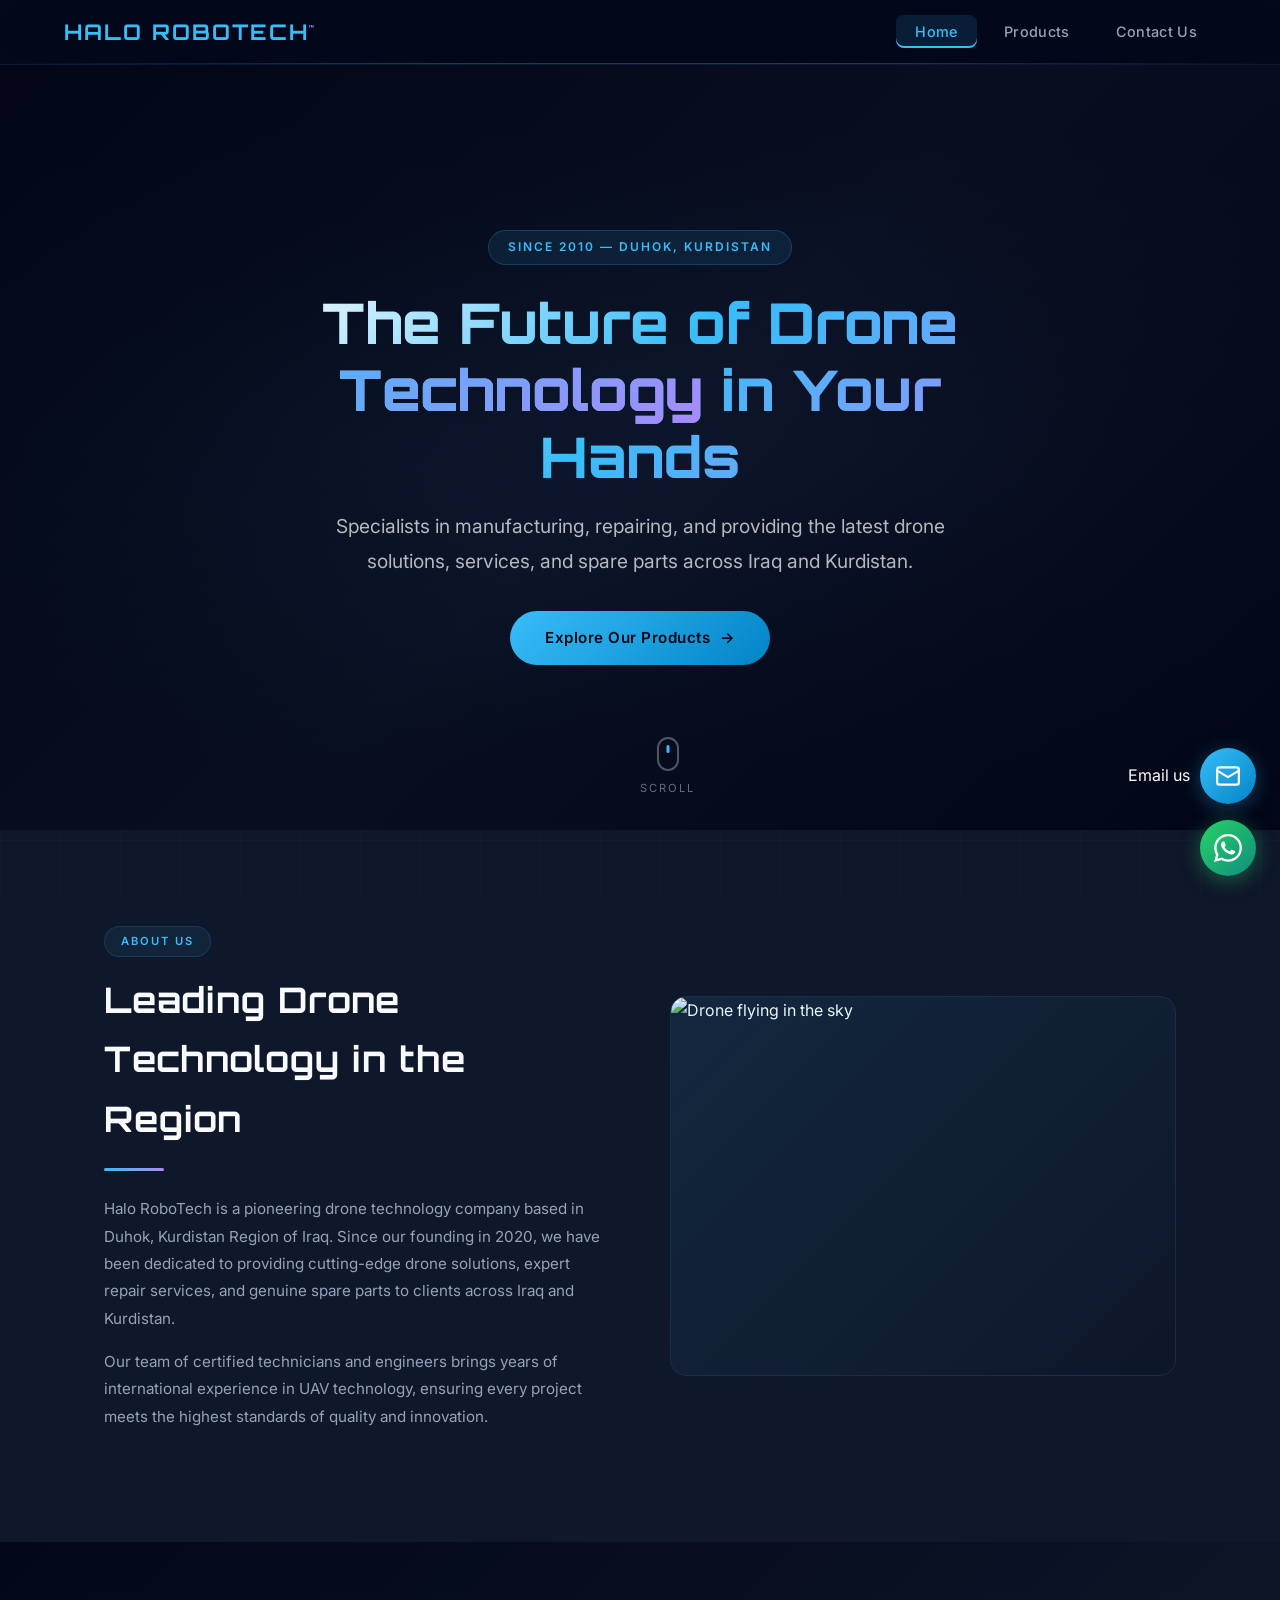
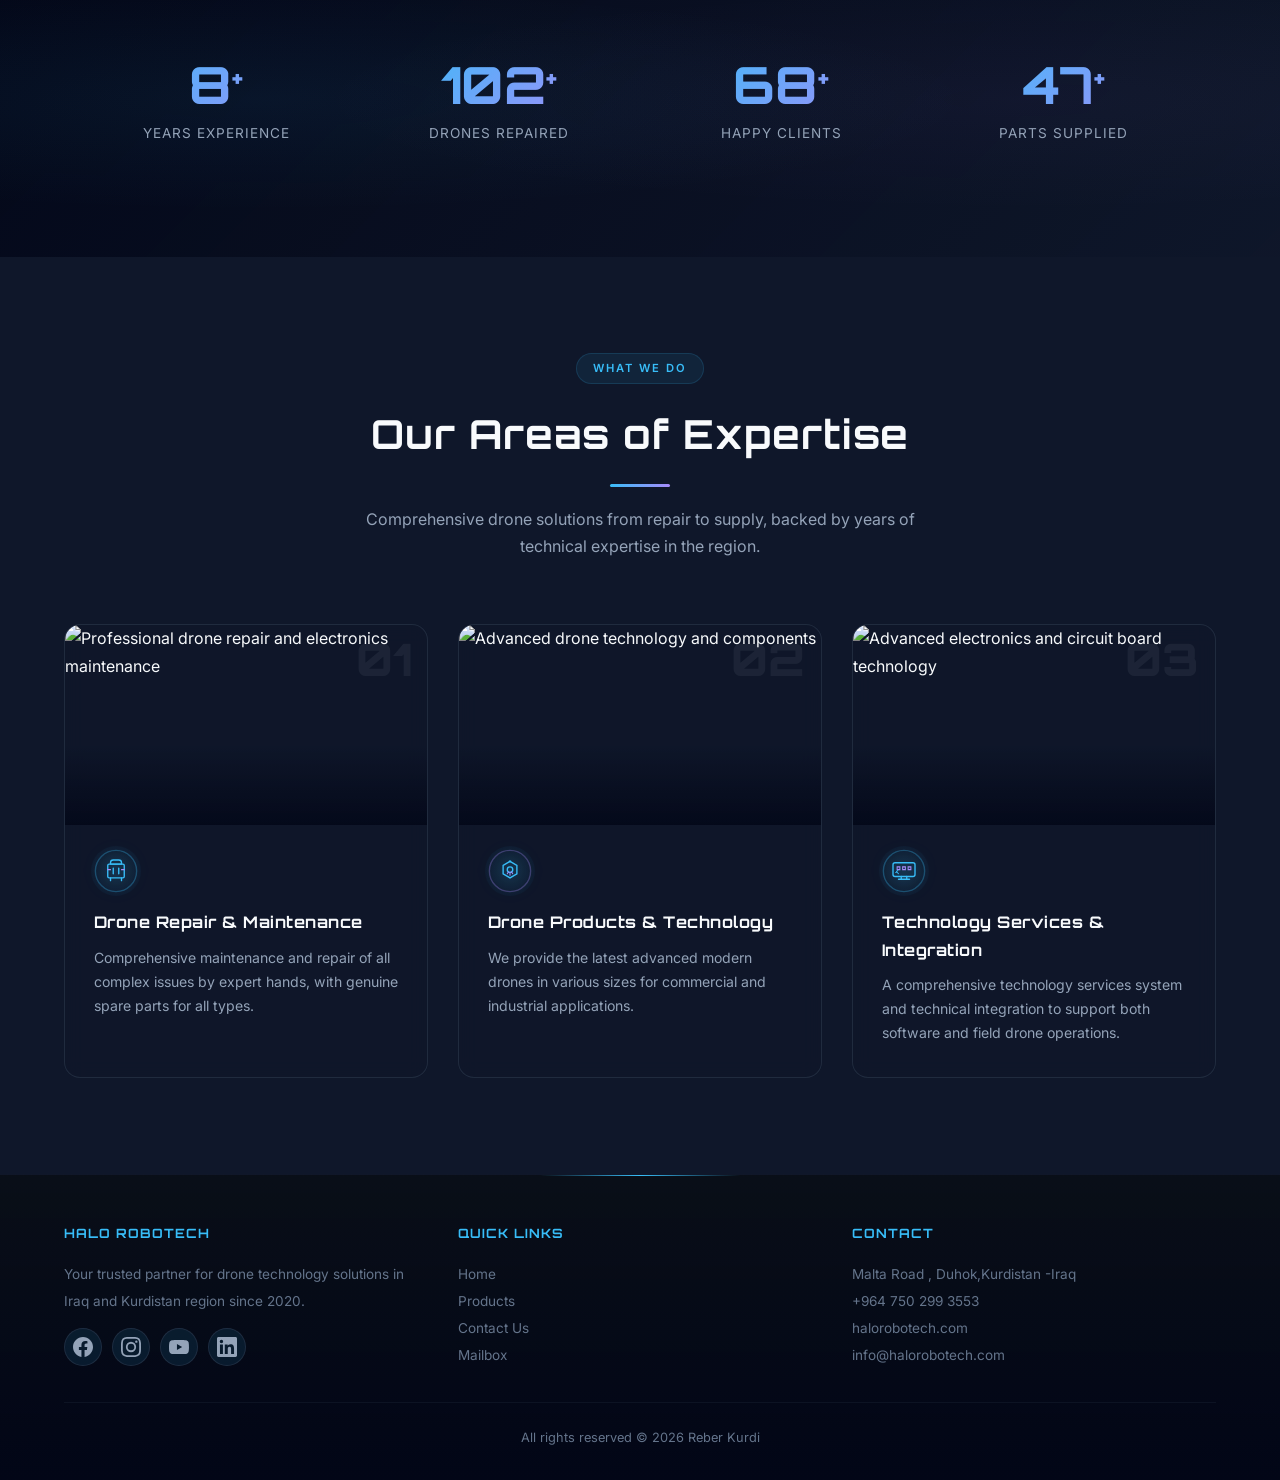
==== commit 03d42fe3: "Add mailbox page and email shortcut Add a mailbox page for info@halorobotech.com with inbox and comp" ====
--- a/index.html
+++ b/index.html
@@ -220,14 +220,15 @@
                 <h4>Quick Links</h4>
                 <a href="index.html">Home</a><br>
                 <a href="products.html">Products</a><br>
-                <a href="contact.html">Contact Us</a>
+                <a href="contact.html">Contact Us</a><br>
+                <a href="mail.html">Mailbox</a>
             </div>
             <div class="footer-col">
                 <h4>Contact</h4>
                 <p>Malta Road , Duhok,Kurdistan -Iraq</p>
                 <p>+964 750 299 3553</p>
                 <p>halorobotech.com</p>
-                <p>info@halorobotech.com</p>
+                <p><a href="mailto:info@halorobotech.com">info@halorobotech.com</a></p>
             </div>
         </div>
         <div class="footer-bottom">
@@ -250,6 +251,19 @@
     <!-- ============================================================
          BACK TO TOP
          ============================================================ -->
+    <!-- ============================================================
+         FLOATING EMAIL
+         ============================================================ -->
+    <div class="float-mail">
+        <span class="tooltip">Email us</span>
+        <a href="mail.html" class="mail-btn" aria-label="Open the mailbox">
+            <svg width="26" height="26" viewBox="0 0 24 24" fill="none" stroke="white" stroke-width="2" stroke-linecap="round" stroke-linejoin="round">
+                <rect x="2" y="4" width="20" height="16" rx="2"/>
+                <path d="m2 7 10 6 10-6"/>
+            </svg>
+        </a>
+    </div>
+
     <button class="back-to-top" id="backToTop" aria-label="Back to top">↑</button>
 
     <!-- ============================================================
--- a/style.css
+++ b/style.css
@@ -1333,7 +1333,7 @@
 
 .back-to-top {
     position: fixed;
-    bottom: 90px;
+    bottom: 164px;
     right: 24px;
     z-index: 999;
     width: 44px;
@@ -1613,3 +1613,209 @@
     }
     .hero-slider::before { animation: none; transform: none; }
 }
+
+/* ============================================================
+   FLOATING EMAIL BUTTON + MAILBOX PAGE
+   ============================================================ */
+
+.float-mail {
+    position: fixed;
+    bottom: 96px;
+    right: 24px;
+    z-index: 999;
+    display: flex;
+    align-items: center;
+    gap: 10px;
+}
+
+.float-mail:hover .tooltip {
+    opacity: 1;
+    transform: translateX(0);
+}
+
+.mail-btn {
+    width: 56px;
+    height: 56px;
+    border-radius: 50%;
+    background: linear-gradient(135deg, var(--primary), var(--primary-dark));
+    display: flex;
+    align-items: center;
+    justify-content: center;
+    box-shadow: 0 4px 20px var(--primary-glow);
+    transition: all var(--transition);
+}
+
+.mail-btn:hover {
+    transform: scale(1.1);
+    box-shadow: 0 6px 30px rgba(56, 189, 248, 0.6);
+}
+
+.mail-grid {
+    display: grid;
+    grid-template-columns: repeat(auto-fit, minmax(280px, 1fr));
+    gap: 24px;
+    max-width: 920px;
+    margin: 0 auto;
+}
+
+.mail-card {
+    padding: 2.2rem 1.8rem;
+    text-align: center;
+    background: linear-gradient(145deg, rgba(30, 41, 59, 0.85), rgba(30, 41, 59, 0.45));
+    border: 1px solid var(--border);
+    border-radius: var(--radius);
+    transition: all var(--transition);
+}
+
+.mail-card:hover {
+    border-color: var(--primary);
+    transform: translateY(-4px);
+    box-shadow: 0 12px 35px rgba(2, 6, 23, 0.5);
+}
+
+.mail-card-icon {
+    display: flex;
+    justify-content: center;
+    margin-bottom: 1.2rem;
+}
+
+.mail-card h3 {
+    font-family: var(--font-heading);
+    font-size: 1.25rem;
+    margin-bottom: 0.5rem;
+}
+
+.mail-card p {
+    font-size: 0.92rem;
+    line-height: 1.8;
+    color: rgba(248, 250, 252, 0.7);
+    margin-bottom: 1.4rem;
+}
+
+.mail-address {
+    font-family: var(--font-heading);
+    font-size: 1.05rem;
+    letter-spacing: 0.5px;
+    color: var(--primary);
+    word-break: break-all;
+    margin-bottom: 0.6rem;
+}
+
+.mail-status {
+    display: inline-flex;
+    align-items: center;
+    gap: 8px;
+    padding: 0.35rem 0.95rem;
+    margin-bottom: 1.1rem;
+    border: 1px solid var(--border);
+    border-radius: 50px;
+    font-size: 0.75rem;
+    font-weight: 600;
+    color: rgba(248, 250, 252, 0.7);
+}
+
+.mail-status .dot {
+    width: 8px;
+    height: 8px;
+    border-radius: 50%;
+    background: #f59e0b;
+}
+
+.mail-status.active .dot {
+    background: var(--success);
+}
+
+.mail-actions {
+    display: flex;
+    flex-wrap: wrap;
+    gap: 12px;
+    justify-content: center;
+    align-items: center;
+}
+
+.mail-btn-primary,
+.mail-btn-ghost {
+    display: inline-flex;
+    align-items: center;
+    justify-content: center;
+    gap: 8px;
+    padding: 0.8rem 1.7rem;
+    border-radius: 50px;
+    border: 1px solid transparent;
+    font-family: var(--font-body);
+    font-size: 0.9rem;
+    font-weight: 600;
+    cursor: pointer;
+    transition: all var(--transition);
+    text-decoration: none;
+}
+
+.mail-btn-primary {
+    background: linear-gradient(135deg, var(--primary), var(--primary-dark));
+    color: var(--bg-deep);
+}
+
+.mail-btn-primary:hover {
+    transform: translateY(-2px);
+    box-shadow: 0 8px 30px rgba(56, 189, 248, 0.4);
+}
+
+.mail-btn-primary.is-disabled {
+    background: var(--bg-card-hover);
+    color: rgba(248, 250, 252, 0.5);
+    cursor: not-allowed;
+    box-shadow: none;
+    transform: none;
+}
+
+.mail-btn-ghost {
+    background: transparent;
+    border-color: var(--border);
+    color: var(--text);
+}
+
+.mail-btn-ghost:hover {
+    border-color: var(--primary);
+    color: var(--primary);
+}
+
+.mail-copied {
+    margin-top: 0.7rem;
+    font-size: 0.8rem;
+    color: var(--success);
+    opacity: 0;
+    transition: all var(--transition);
+}
+
+.mail-copied.show {
+    opacity: 1;
+}
+
+.mail-note {
+    max-width: 920px;
+    margin: 2.2rem auto 0;
+    padding: 1.5rem 1.75rem;
+    background: rgba(30, 41, 59, 0.5);
+    border: 1px solid var(--border);
+    border-left: 3px solid var(--accent);
+    border-radius: var(--radius-sm);
+    font-size: 0.9rem;
+    line-height: 1.9;
+    color: rgba(248, 250, 252, 0.75);
+}
+
+.mail-note h4 {
+    font-family: var(--font-heading);
+    color: var(--text);
+    font-size: 1rem;
+    margin-bottom: 0.7rem;
+}
+
+.mail-note ol {
+    margin: 0;
+    padding-left: 1.25rem;
+}
+
+.mail-note li {
+    margin-bottom: 0.4rem;
+}
